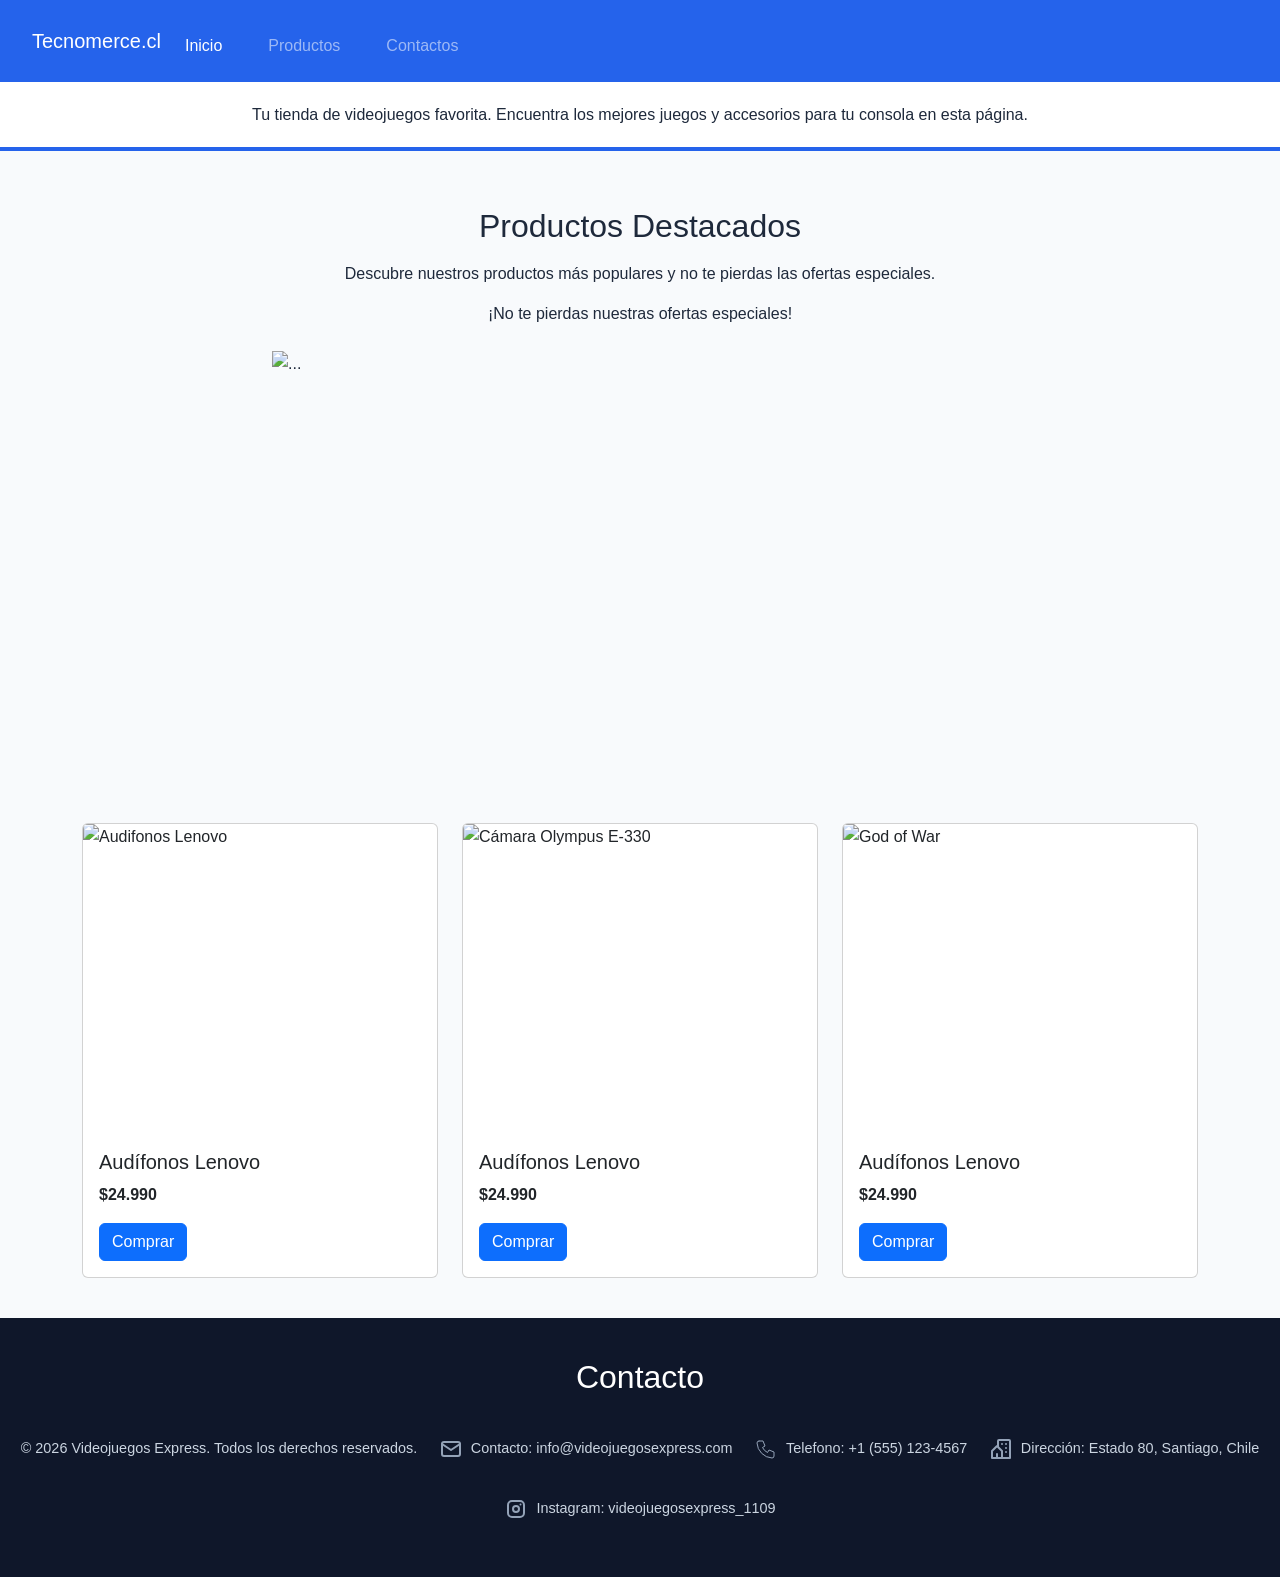
==== index.html @ 640b7875 "Formativa 3" ====
<!DOCTYPE html>
<html lang="es">
<head>
    <meta charset="UTF-8">
    <meta name="viewport" content="width=device-width, initial-scale=1.0">
    <meta name="description" content="Tecnomerce - Tu tienda de tecnología en línea. Encuentra los mejores productos y ofertas en nuestra tienda.">
    <title>Videojuegos Express</title>
    <link href="https://cdn.jsdelivr.net/npm/bootstrap@5.3.8/dist/css/bootstrap.min.css" rel="stylesheet">
    <link rel="stylesheet" href="CSS/style.css">
</head>
<body>
    <header>
    <nav class="navbar navbar-expand-lg" data-bs-theme="dark">
    <div class="container-fluid">
        <a class="navbar-brand" href="#">Tecnomerce.cl</a>
        <button class="navbar-toggler" type="button" data-bs-toggle="collapse" data-bs-target="#navbarNav" aria-controls="navbarNav" aria-expanded="false" aria-label="Toggle navigation">
        <span class="navbar-toggler-icon"></span>
        </button>
            <div class="collapse navbar-collapse" id="navbarNav">
            <ul class="navbar-nav">
                <li class="nav-item">
                <a class="nav-link active" aria-current="page" href="index.html">Inicio</a>
                </li>
                <li class="nav-item">
                <a class="nav-link" href="productos.html">Productos</a>
                </li>
                <li class="nav-item">
                <a class="nav-link" href="contacto.html">Contactos</a>
                </li>
            </ul>
            </div>
    </div>
</nav>
        <p class="description">Tu tienda de videojuegos favorita. Encuentra los mejores juegos y 
        accesorios para tu consola en esta página.</p>
        
    </header>

    <main>
        <section>
        <h2>Productos Destacados</h2>
        <p>Descubre nuestros productos más populares y no te pierdas las ofertas especiales.</p>
        <p>¡No te pierdas nuestras ofertas especiales!</p>
        <div class="container mt-4">
        <div class="row justify-content-center">
        <!-- Columna que ocupa 8 espacios y se centra -->
        <div class="col-md-8">
            
            <div id="carouselExampleSlidesOnly" class="carousel slide" data-bs-ride="carousel">
            <div class="carousel-inner">
                <div class="carousel-item active" data-bs-interval="3000">
                <img src="./Imagenes/audifonos-lenovo.jpg" class="d-block w-100" alt="...">
                </div>
                <div class="carousel-item" data-bs-interval="3000">
                <img src="./Imagenes/ps5.webp" class="d-block w-100" alt="...">
                </div>
                <div class="carousel-item" data-bs-interval="3000">
                <img src="./Imagenes/camara.jpg" class="d-block w-100" alt="..." 
                </div>
            </div>
        </div>
            
        </div>
    </div>
</div>
        
            <div class="row mt-5 g-4">
                    <!-- Columna para el primer producto -->
                    <div class="col-md-4">
                        <div class="card">
                            <img src="./Imagenes/64ea9f0e-6c8f-44f9-8866-429edbad9784.jpg" class="card-img-top" class="" alt="Audifonos Lenovo">
                            <div class="card-body">
                                <h5 class="card-title">Audífonos Lenovo</h5>
                                <p class="card-text fw-bold">$24.990</p>
                                <a href="#" class="btn btn-primary">Comprar</a>
                            </div>
                        </div>
                    </div>
                    
                    <div class="col-md-4">
                        <div class="card">
                            <img src="./Imagenes/poster_full.0az_iud2g3y4j.avif" class="card-img-top" alt="Cámara Olympus E-330">
                            <div class="card-body">
                                <h5 class="card-title">Audífonos Lenovo</h5>
                                <p class="card-text fw-bold">$24.990</p>
                                <a href="#" class="btn btn-primary">Comprar</a>
                            </div>
                        </div>
                    </div>

                    <div class="col-md-4">
                        <div class="card">
                            <img src="./Imagenes/images.jpg" class="card-img-top" alt="God of War">
                            <div class="card-body">
                                <h5 class="card-title">Audífonos Lenovo</h5>
                                <p class="card-text fw-bold">$24.990</p>
                                <a href="#" class="btn btn-primary">Comprar</a>
                            </div>
                        </div>
                    </div>
                    
                </div>
        </section>
    </main>

    <footer>
            <h2 id="titulo-footer">Contacto</h2>
        <p>&copy; 2026 Videojuegos Express. Todos los derechos reservados.</p>
        <p> <svg xmlns="http://www.w3.org/2000/svg" width="24" height="24" viewBox="0 0 24 24" fill="none" stroke="black" stroke-width="2" stroke-linecap="round" stroke-linejoin="round" class="icon icon-tabler icons-tabler-outline icon-tabler-mail"><path stroke="none" d="M0 0h24v24H0z" fill="none" /><path d="M3 7a2 2 0 0 1 2 -2h14a2 2 0 0 1 2 2v10a2 2 0 0 1 -2 2h-14a2 2 0 0 1 -2 -2v-10" /><path d="M3 7l9 6l9 -6" /></svg> Contacto: info@videojuegosexpress.com</p>
        <p> <svg xmlns="http://www.w3.org/2000/svg" width="24" height="24" viewBox="0 0 24 24" fill="none" stroke="black" stroke-width="1" stroke-linecap="round" stroke-linejoin="round" class="icon icon-tabler icons-tabler-outline icon-tabler-phone"><path stroke="none" d="M0 0h24v24H0z" fill="none" /><path d="M5 4h4l2 5l-2.5 1.5a11 11 0 0 0 5 5l1.5 -2.5l5 2v4a2 2 0 0 1 -2 2a16 16 0 0 1 -15 -15a2 2 0 0 1 2 -2" /></svg> Telefono: +1 (555) 123-4567</p>
        <p> <svg xmlns="http://www.w3.org/2000/svg" width="24" height="24" viewBox="0 0 24 24" fill="none" stroke="black" stroke-width="2" stroke-linecap="round" stroke-linejoin="round" class="icon icon-tabler icons-tabler-outline icon-tabler-building-community"><path stroke="none" d="M0 0h24v24H0z" fill="none" /><path d="M8 9l5 5v7h-5v-4m0 4h-5v-7l5 -5m1 1v-6a1 1 0 0 1 1 -1h10a1 1 0 0 1 1 1v17h-8" /><path d="M13 7l0 .01" /><path d="M17 7l0 .01" /><path d="M17 11l0 .01" /><path d="M17 15l0 .01" /></svg> Dirección: Estado 80, Santiago, Chile</p>
        <p> <svg xmlns="http://www.w3.org/2000/svg" width="24" height="24" viewBox="0 0 24 24" fill="none" stroke="black" stroke-width="2" stroke-linecap="round" stroke-linejoin="round" class="icon icon-tabler icons-tabler-outline icon-tabler-brand-instagram"><path stroke="none" d="M0 0h24v24H0z" fill="none" /><path d="M4 8a4 4 0 0 1 4 -4h8a4 4 0 0 1 4 4v8a4 4 0 0 1 -4 4h-8a4 4 0 0 1 -4 -4l0 -8" /><path d="M9 12a3 3 0 1 0 6 0a3 3 0 0 0 -6 0" /><path d="M16.5 7.5v.01" /></svg> Instagram: videojuegosexpress_1109</p>

    </footer>
    <script src="https://cdn.jsdelivr.net/npm/bootstrap@5.3.8/dist/js/bootstrap.bundle.min.js"></script>
</body>
</html>
---- CSS/style.css ----
/* =========================================
1. RESET BÁSICO Y TIPOGRAFÍA
   ========================================= */
* {
    box-sizing: border-box;
    margin: 0;
    padding: 0;
}

body {
    background-color: #f8fafc; 
    color: #1e293b; 
    font-family: 'Segoe UI', Roboto, Helvetica, Arial, sans-serif;
    line-height: 1.6;
}

/* =========================================
   2. HEADER Y NAVEGACIÓN (FLEXBOX)
   ========================================= */
.navbar {
    background-color: #2563eb;
    padding: 15px 20px;
}

/* Altura uniforme para las imágenes del carrusel */
.carousel-item img {
    height: 400px;
    object-fit: contain; 
}

/* Transición suave para el estado normal de la tarjeta */
.card {
    transition: transform 0.3s ease, box-shadow 0.3s ease; 
}

/* Efecto al pasar el cursor */
.card:hover {
    transform: translateY(-10px); /* El valor negativo la mueve hacia arriba */
    box-shadow: 0 10px 20px rgba(0,0,0,0.2); /* Sombra más pronunciada para dar efecto 3D */
}

.card-img-top{
    height: 310px;
    object-fit: cover;
}

header p{
    background-color: #ffffff;
    padding: 20px 40px;
    border-bottom: 4px solid #2563eb;
    display: flex;
    flex-direction: column;
    align-items: center;
    gap: 15px; /* Espacio entre título, buscador y texto */
    text-align: center;
}

header h1 {
    color: #2563eb;
    font-size: 2.5rem;
}

/* Formulario de búsqueda */
header div span form {
    display: flex;
    justify-content: center;
}

header input[type="text"] {
    padding: 10px 15px;
    border: 2px solid #cbd5e1;
    border-radius: 25px;
    width: 100%;
    max-width: 350px;
    transition: border-color 0.3s;
}

/* Selector de estado */
header input[type="text"]:focus {
    border-color: #2563eb;
    outline: none;
}

nav ul {
    list-style-type: none;
    display: flex;
    justify-content: center;
    gap: 30px; /* Separación horizontal entre links */
    padding-top: 10px;
}

nav ul li a {
    text-decoration: none;
    color: #1e293b;
    font-weight: bold;
    font-size: 1.1rem;
    transition: color 0.3s ease;
}

/* Selector :hover */
nav ul li a:hover {
    color: #2563eb;
    text-decoration: underline;
}

/* =========================================
   3. SECCIÓN DE PRODUCTOS (CSS GRID)
   ========================================= */
main {
    padding: 40px 20px;
    max-width: 1200px;
    margin: 0 auto; /* Centrar el contenido principal */
}

main section > h2, 
main section > p {
    text-align: center;
    margin-bottom: 15px;
}


/* Contenedor Grid */
main section ul {
    display: grid;
    grid-template-columns: repeat(3,1fr); /* 3 columnas iguales */
    gap: 30px; /* Espacio entre tarjetas */
    list-style: none;
    margin-top: 30px;
}

/* Tarjetas de producto */
main section ul li {
    background-color: #ffffff;
    border: 1px solid #e2e8f0;
    border-radius: 10px;
    padding: 20px;
    text-align: center;
    box-shadow: 0 4px 6px rgba(0,0,0,0.05);
    transition: transform 0.3s ease, box-shadow 0.3s ease;
}

/* Selector :nth-child (aplica un color de fondo distinto a tarjetas pares) */
main section ul li:nth-child(even) {
    background-color: #f1f5f9;
}

/* Selector :hover para las tarjetas */
main section ul li:hover {
    transform: translateY(-8px);
    box-shadow: 0 10px 20px rgba(0,0,0,0.15);
}

/* Adaptar imágenes al Grid */
main section ul li img {
    width: 100%;
    max-width: 250px;
    height: auto;
    border-radius: 8px;
    margin-bottom: 15px;
}

/* =========================================
   4. FOOTER (FLEXBOX)
   ========================================= */
footer {
    background-color: #0f172a;
    color: #cbd5e1;
    padding: 40px 20px;
    display: flex;
    flex-wrap: wrap; /* Permite que los elementos bajen si no hay espacio */
    justify-content: space-around;
    align-items: center;
    gap: 20px;
}

#titulo-footer {
    color: #ffffff;
    width: 100%;
    text-align: center;
    margin-bottom: 20px;
}

footer p {
    display: flex;
    align-items: center;
    gap: 8px; /* Espacio entre el icono SVG y el texto */
    font-size: 0.9rem;
}

footer svg {
    stroke: #94a3b8; /* Darle color gris a los íconos */
}

/* =========================================
    5. MEDIA QUERIES (RESPONSIVE DESIGN)
   ========================================= */

/* Para Tablets y pantallas medianas */
@media (max-width: 900px) {
    main section ul {
        grid-template-columns: repeat(2, 1fr); /* Pasa a 2 columnas */
    }
}

/* Para Dispositivos Móviles */
@media (max-width: 600px) {
    header {
        padding: 15px;
    }
    
    nav ul {
        flex-direction: column; /* Apila los links de navegación */
        gap: 15px;
    }

    main section ul {
        grid-template-columns: 1fr; /* Pasa a 1 sola columna */
    }

    footer {
        flex-direction: column; /* Apila la información de contacto */
        text-align: center;
    }
}

/* =========================================
6. ESTILOS (PÁGINA DE CONTACTO)
   ========================================= */

.contenedor-contacto {
    max-width: 700px;
}

.contenedor-contacto h2 {
    color: #2563eb;
    margin-bottom: 10px;
}

/* Usamos Flexbox para apilar las tarjetas con una separación uniforme */
.tarjetas-contacto {
    display: flex;
    flex-direction: column;
    gap: 15px;
    margin-top: 25px;
}

/* Estilo para cada tarjeta individual */
.tarjeta {
    display: flex;
    align-items: center; /* Alinea el ícono y el texto verticalmente */
    gap: 20px; /* Separación entre el ícono y el texto */
    background-color: #ffffff;
    padding: 20px 25px;
    border: 1px solid #e2e8f0;
    border-radius: 13px;
    box-shadow: 0 4px 6px rgba(0,0,0,0.05);
    font-size: 1.1rem;
    font-weight: 500;
    transition: all 0.3s ease; /* Transición suave para el efecto hover */
}

/* Selector :hover - Mueve la tarjeta hacia la derecha al pasar el ratón */
.tarjeta:hover {
    transform: translateX(10px); 
    box-shadow: 0 8px 15px rgba(0,0,0,0.1);
    border-color: #2563eb; /* Borde azul al interactuar */
}

/* Le damos el color azul de tu marca a los íconos SVG y los hacemos un poco más grandes */
.tarjeta svg {
    stroke: #2563eb; 
    flex-shrink: 0;
    width: 30px;
    height: 30px;
}

/* =========================================
7. ESTILOS DE PRECIO (PRODUCTOS)
   ========================================= */
.precio {
    font-size: 1.3rem;
    font-weight: bold;
    color: #2563eb; /* El mismo azul de tu marca */
    margin-top: 10px;
}
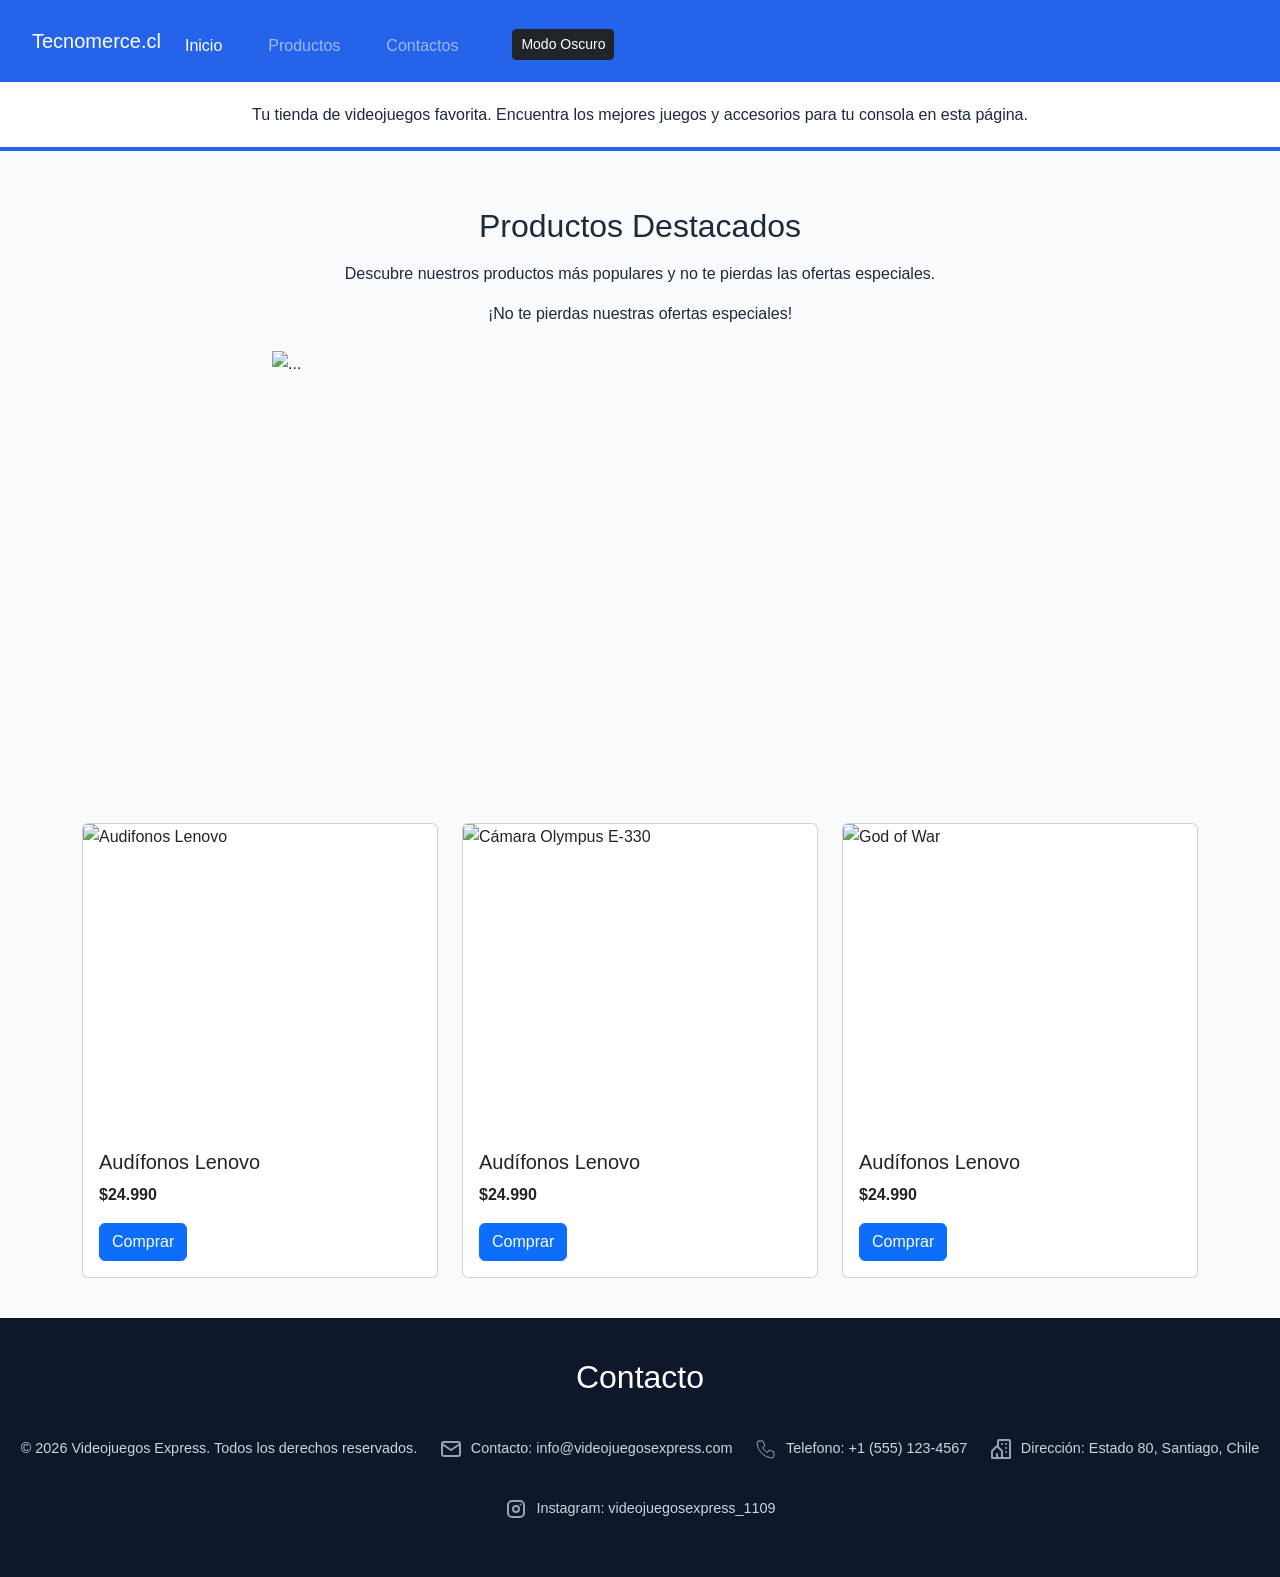
==== commit 0077dc04: "Formativa 4" ====
--- a/index.html
+++ b/index.html
@@ -113,5 +113,6 @@
 
     </footer>
     <script src="https://cdn.jsdelivr.net/npm/bootstrap@5.3.8/dist/js/bootstrap.bundle.min.js"></script>
+    <script src="JS/script.js"></script>
 </body>
 </html>
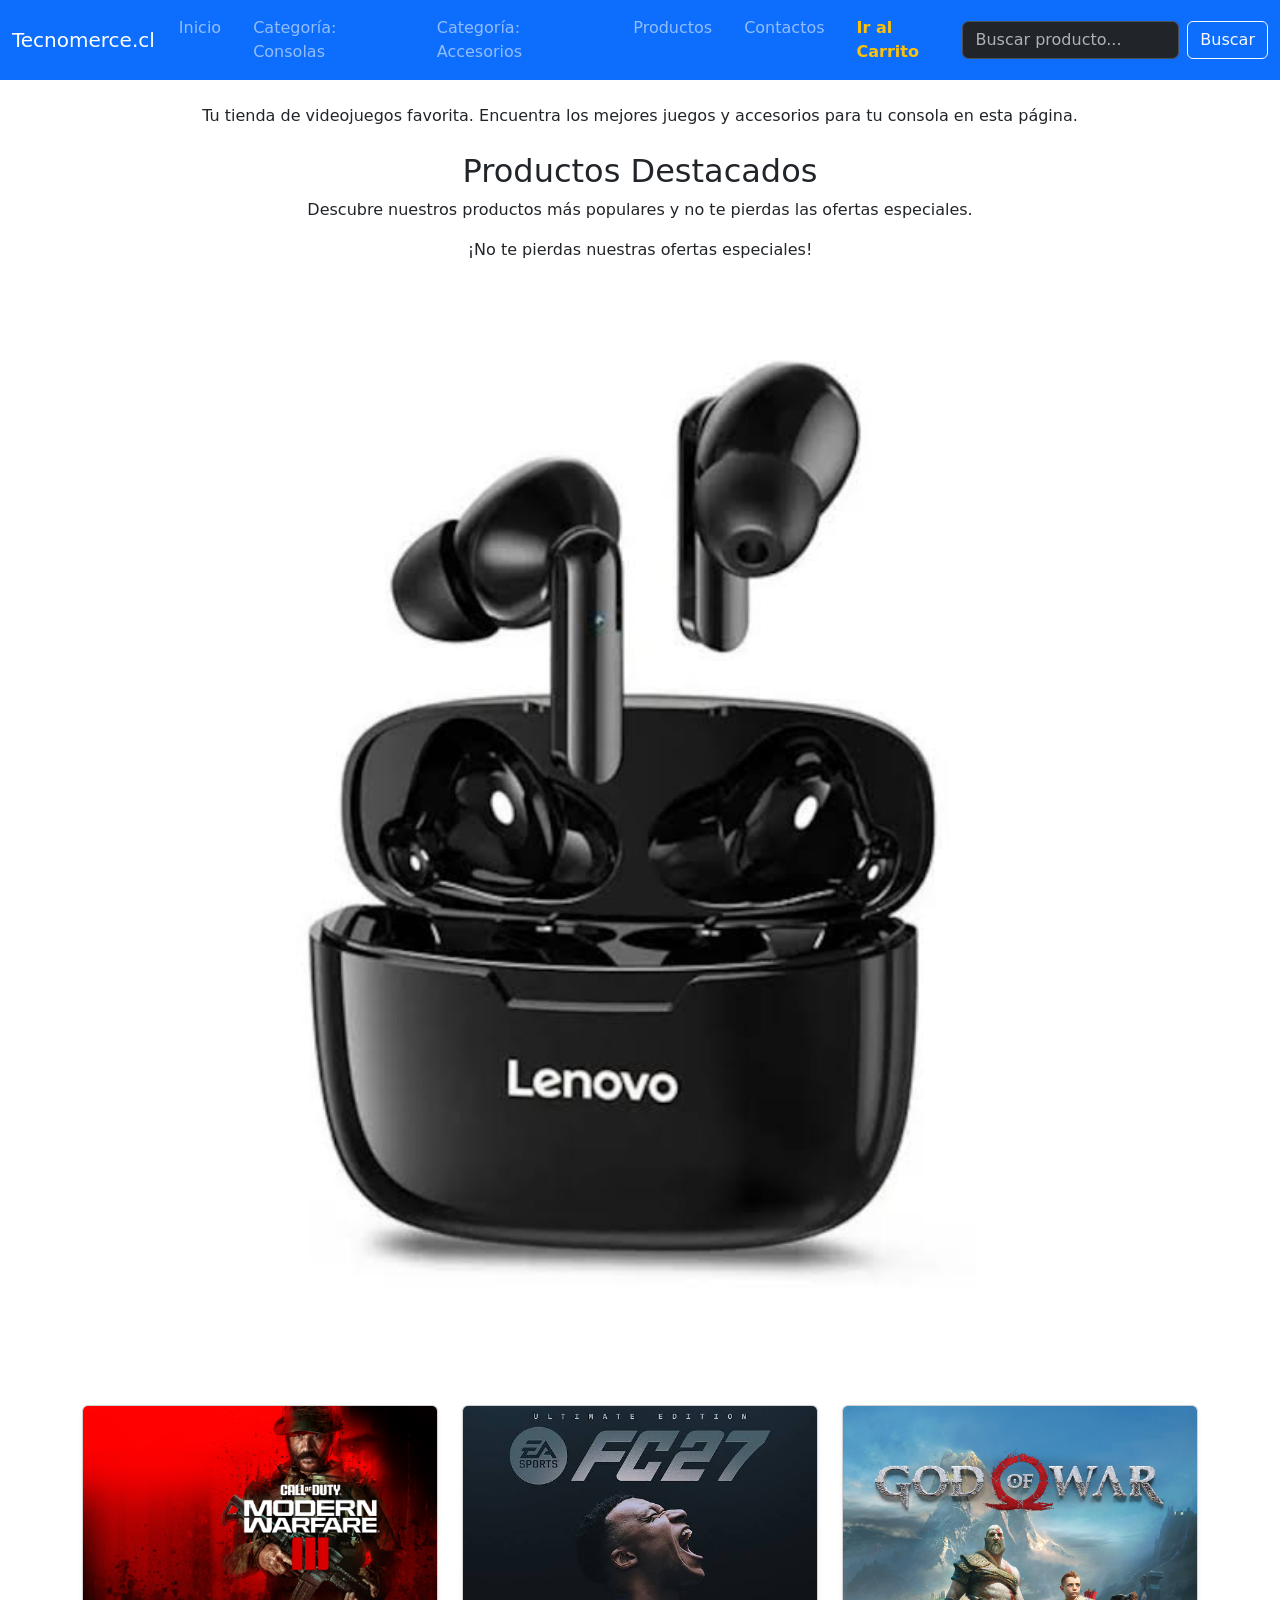
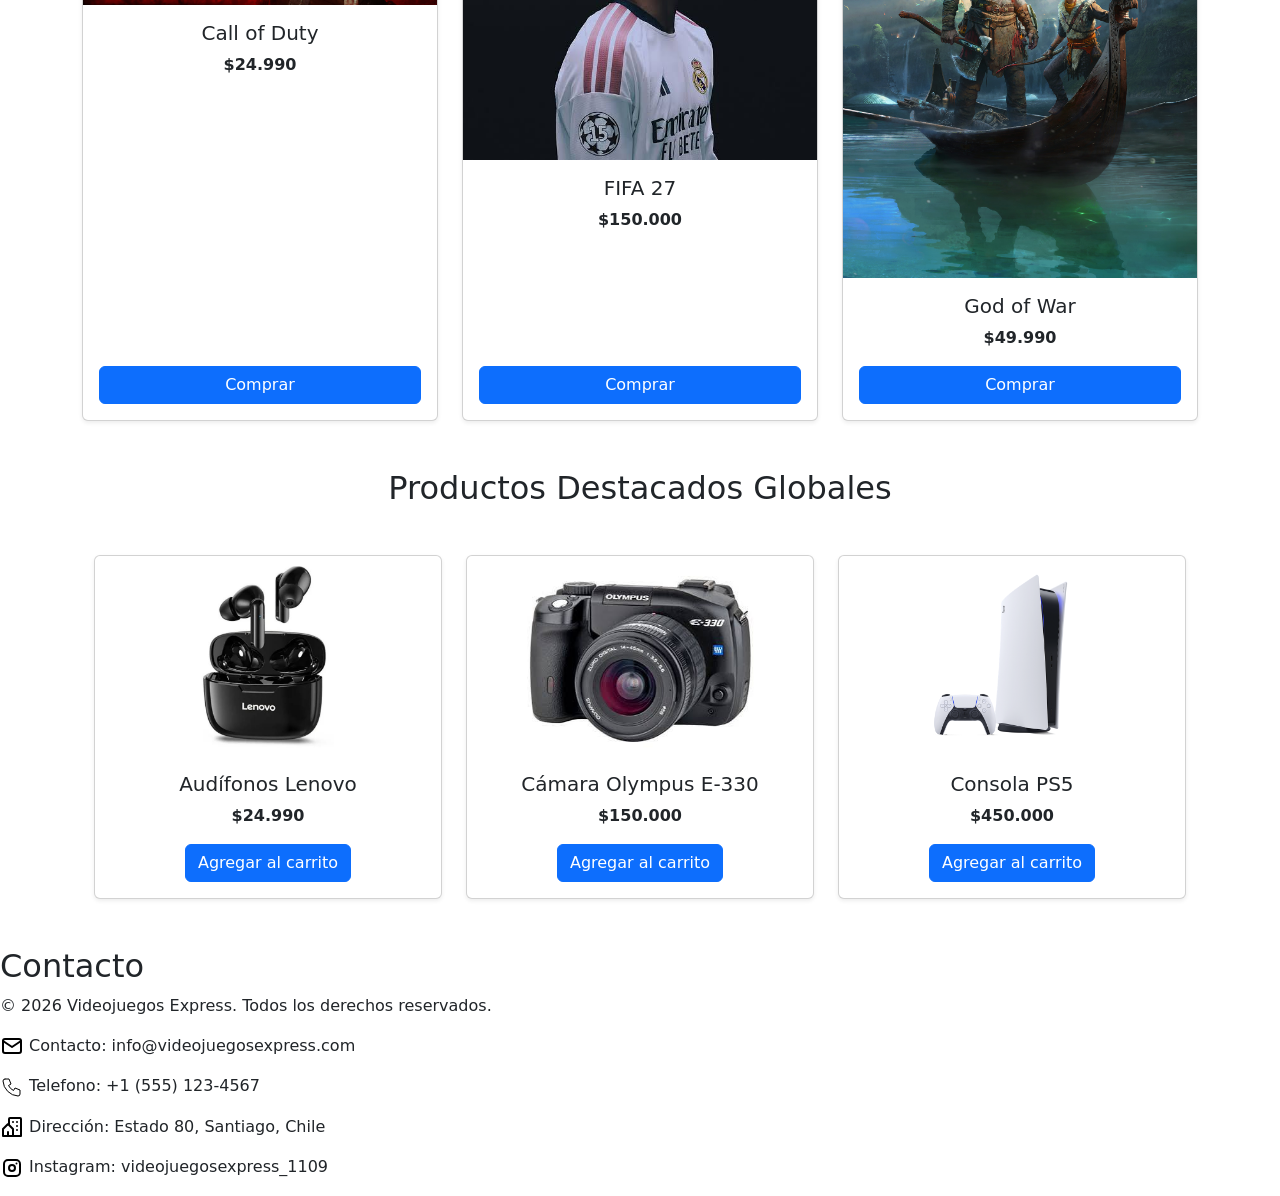
==== commit 4d06e1d7: "Sumativa 2" ====
--- a/index.html
+++ b/index.html
@@ -6,41 +6,41 @@
     <meta name="description" content="Tecnomerce - Tu tienda de tecnología en línea. Encuentra los mejores productos y ofertas en nuestra tienda.">
     <title>Videojuegos Express</title>
     <link href="https://cdn.jsdelivr.net/npm/bootstrap@5.3.8/dist/css/bootstrap.min.css" rel="stylesheet">
-    <link rel="stylesheet" href="CSS/style.css">
+    <link rel="stylesheet" href="assets/css/styles.css">
 </head>
 <body>
     <header>
-    <nav class="navbar navbar-expand-lg" data-bs-theme="dark">
+    <nav class="navbar navbar-expand-lg bg-primary" data-bs-theme="dark">
     <div class="container-fluid">
         <a class="navbar-brand" href="#">Tecnomerce.cl</a>
-        <button class="navbar-toggler" type="button" data-bs-toggle="collapse" data-bs-target="#navbarNav" aria-controls="navbarNav" aria-expanded="false" aria-label="Toggle navigation">
-        <span class="navbar-toggler-icon"></span>
+        <button class="navbar-toggler" type="button" data-bs-toggle="collapse" data-bs-target="#navbarNav">
+            <span class="navbar-toggler-icon"></span>
         </button>
-            <div class="collapse navbar-collapse" id="navbarNav">
-            <ul class="navbar-nav">
-                <li class="nav-item">
-                <a class="nav-link active" aria-current="page" href="index.html">Inicio</a>
-                </li>
-                <li class="nav-item">
-                <a class="nav-link" href="productos.html">Productos</a>
-                </li>
-                <li class="nav-item">
-                <a class="nav-link" href="contacto.html">Contactos</a>
-                </li>
+        <div class="collapse navbar-collapse" id="navbarNav">
+            <ul class="navbar-nav mx-auto gap-3">
+                <li class="nav-item"><a class="nav-link" href="index.html">Inicio</a></li>
+                <li class="nav-item"><a class="nav-link" href="#">Categoría: Consolas</a></li>
+                <li class="nav-item"><a class="nav-link" href="#">Categoría: Accesorios</a></li>
+                <li class="nav-item"><a class="nav-link" href="productos.html">Productos</a></li>
+                <li class="nav-item"><a class="nav-link" href="contacto.html">Contactos</a></li>
+                <li class="nav-item"><a class="nav-link text-warning fw-bold" href="carrito.html">Ir al Carrito</a></li>
             </ul>
-            </div>
+            <!-- Formulario de búsqueda (Evento Submit) -->
+            <form class="d-flex" id="formulario-busqueda">
+                <input class="form-control me-2" type="search" id="input-busqueda" placeholder="Buscar producto..." required>
+                <button class="btn btn-outline-light" type="submit">Buscar</button>
+            </form>
+        </div>
     </div>
 </nav>
-        <p class="description">Tu tienda de videojuegos favorita. Encuentra los mejores juegos y 
-        accesorios para tu consola en esta página.</p>
-        
+        <p class="description text-center mt-4 mb-4 px-3">Tu tienda de videojuegos favorita. Encuentra los mejores juegos y accesorios para tu consola en esta página.</p>
     </header>
 
     <main>
-        <section>
+    <section class="text-center mt-4">
         <h2>Productos Destacados</h2>
         <p>Descubre nuestros productos más populares y no te pierdas las ofertas especiales.</p>
-        <p>¡No te pierdas nuestras ofertas especiales!</p>
+        <p class="mb-5">¡No te pierdas nuestras ofertas especiales!</p>
         <div class="container mt-4">
         <div class="row justify-content-center">
         <!-- Columna que ocupa 8 espacios y se centra -->
@@ -49,13 +49,13 @@
             <div id="carouselExampleSlidesOnly" class="carousel slide" data-bs-ride="carousel">
             <div class="carousel-inner">
                 <div class="carousel-item active" data-bs-interval="3000">
-                <img src="./Imagenes/audifonos-lenovo.jpg" class="d-block w-100" alt="...">
+                <img src="assets/img/audifonos-lenovo.jpg" class="d-block w-100" alt="...">
                 </div>
                 <div class="carousel-item" data-bs-interval="3000">
-                <img src="./Imagenes/ps5.webp" class="d-block w-100" alt="...">
+                <img src="assets/img/ps5.webp" class="d-block w-100" alt="...">
                 </div>
                 <div class="carousel-item" data-bs-interval="3000">
-                <img src="./Imagenes/camara.jpg" class="d-block w-100" alt="..." 
+                <img src="assets/img/camara.jpg" class="d-block w-100" alt="..." 
                 </div>
             </div>
         </div>
@@ -63,43 +63,50 @@
         </div>
     </div>
 </div>
-        
-            <div class="row mt-5 g-4">
-                    <!-- Columna para el primer producto -->
-                    <div class="col-md-4">
-                        <div class="card">
-                            <img src="./Imagenes/64ea9f0e-6c8f-44f9-8866-429edbad9784.jpg" class="card-img-top" class="" alt="Audifonos Lenovo">
-                            <div class="card-body">
-                                <h5 class="card-title">Audífonos Lenovo</h5>
-                                <p class="card-text fw-bold">$24.990</p>
-                                <a href="#" class="btn btn-primary">Comprar</a>
-                            </div>
-                        </div>
-                    </div>
-                    
-                    <div class="col-md-4">
-                        <div class="card">
-                            <img src="./Imagenes/poster_full.0az_iud2g3y4j.avif" class="card-img-top" alt="Cámara Olympus E-330">
-                            <div class="card-body">
-                                <h5 class="card-title">Audífonos Lenovo</h5>
-                                <p class="card-text fw-bold">$24.990</p>
-                                <a href="#" class="btn btn-primary">Comprar</a>
-                            </div>
-                        </div>
-                    </div>
+        <div class="row mt-5 g-4">
+    <!-- Producto 1 -->
+    <div class="col-md-4">
+        <div class="card shadow-sm h-100">
+            <img src="assets/img/CallOfDuty.jpg" class="card-img-top" alt="Call of Duty">
+            <div class="card-body d-flex flex-column text-center">
+                <h5 class="card-title">Call of Duty</h5>
+                <p class="card-text fw-bold">$24.990</p>
+                <!-- mt-auto empuja el botón hacia abajo -->
+                <button class="btn btn-primary btn-agregar mt-auto" data-id="201" data-nombre="Call of Duty" data-precio="24990">Comprar</button>
+            </div>
+        </div>
+    </div>
+    
+    <!-- Producto 2 -->
+    <div class="col-md-4">
+        <div class="card shadow-sm h-100">
+            <img src="assets/img/fifa27.jpg" class="card-img-top" alt="FIFA 27">
+            <div class="card-body d-flex flex-column text-center">
+                <h5 class="card-title">FIFA 27</h5>
+                <p class="card-text fw-bold">$150.000</p>
+                <button class="btn btn-primary btn-agregar mt-auto" data-id="202" data-nombre="FIFA 27" data-precio="150000">Comprar</button>
+            </div>
+        </div>
+    </div>
 
-                    <div class="col-md-4">
-                        <div class="card">
-                            <img src="./Imagenes/images.jpg" class="card-img-top" alt="God of War">
-                            <div class="card-body">
-                                <h5 class="card-title">Audífonos Lenovo</h5>
-                                <p class="card-text fw-bold">$24.990</p>
-                                <a href="#" class="btn btn-primary">Comprar</a>
-                            </div>
-                        </div>
-                    </div>
-                    
-                </div>
+    <!-- Producto 3 -->
+    <div class="col-md-4">
+        <div class="card shadow-sm h-100">
+            <img src="assets/img/god-of-war.jpg" class="card-img-top" alt="God of War">
+            <div class="card-body d-flex flex-column text-center">
+                <h5 class="card-title">God of War</h5>
+                <p class="card-text fw-bold">$49.990</p>
+                <button class="btn btn-primary btn-agregar mt-auto" data-id="203" data-nombre="God of War" data-precio="49990">Comprar</button>
+            </div>
+        </div>
+    </div>
+</div>
+
+    <section class="container mt-5 mb-5">
+    <h2>Productos Destacados Globales</h2>
+    <div id="lista-productos-api" class="row mt-4 g-4"></div>
+</section>
+            
         </section>
     </main>
 
@@ -113,6 +120,6 @@
 
     </footer>
     <script src="https://cdn.jsdelivr.net/npm/bootstrap@5.3.8/dist/js/bootstrap.bundle.min.js"></script>
-    <script src="JS/script.js"></script>
+    <script src="assets/js/script.js"></script>
 </body>
 </html>
